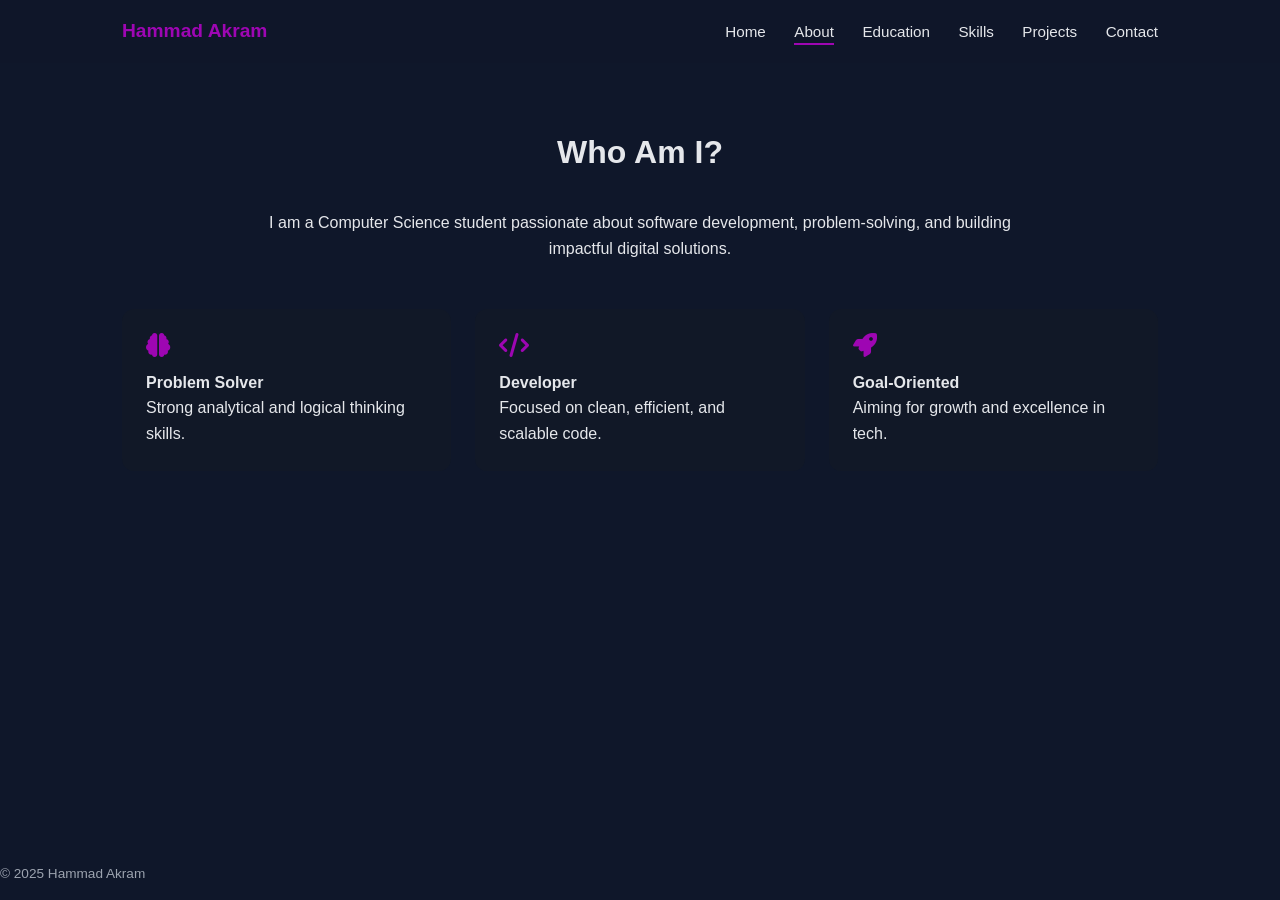
==== about.html @ 242ce47b "upload" ====
<!DOCTYPE html>
<html lang="en">
<head>
  <meta charset="UTF-8">
  <title>About Me</title>
  <link rel="stylesheet" href="style.css">
  <link rel="stylesheet" href="https://cdnjs.cloudflare.com/ajax/libs/font-awesome/6.5.0/css/all.min.css">
</head>
<body>

<header>
  <nav class="navbar">
    <div class="logo">Hammad Akram</div>
    <div class="nav-links">
      <a href="index.html">Home</a>
      <a href="about.html" class="active">About</a>
      <a href="education.html">Education</a>
      <a href="skills.html">Skills</a>
      <a href="projects.html">Projects</a>
      <a href="contact.html">Contact</a>
    </div>
  </nav>
</header>

<section>
  <h2 class="section-title">Who Am I?</h2>
  <p style="text-align:center; max-width:800px; margin:auto;">
    I am a Computer Science student passionate about software development,
    problem-solving, and building impactful digital solutions.
  </p>

  <div class="cards" style="margin-top:3rem;">
    <div class="card">
      <i class="fas fa-brain"></i>
      <h4>Problem Solver</h4>
      <p>Strong analytical and logical thinking skills.</p>
    </div>
    <div class="card">
      <i class="fas fa-code"></i>
      <h4>Developer</h4>
      <p>Focused on clean, efficient, and scalable code.</p>
    </div>
    <div class="card">
      <i class="fas fa-rocket"></i>
      <h4>Goal-Oriented</h4>
      <p>Aiming for growth and excellence in tech.</p>
    </div>
  </div>
</section>

<footer>© 2025 Hammad Akram</footer>
</body>
</html>
---- style.css ----
:root {
  --bg: #0f172a;
  --card: #111827;
  --text: #e5e7eb;
  --muted: #9ca3af;
  --accent: #9e06b3;
}

* {
  margin: 0;
  padding: 0;
  box-sizing: border-box;
}

body {
  font-family: 'Poppins', sans-serif;
  background: var(--bg);
  color: var(--text);
  line-height: 1.6;
}

a {
  text-decoration: none;
  color: inherit;
}
.logo img{
    max-height: 5vw;
    width: auto;
}

.pfp {
  width: 25%;
  height:auto;
  position: absolute;
      right: 100px;
      top: 12vw;
      
      
 
}

.pfp {
 
  object-fit: cover;
  animation: neonDisco 3s infinite linear, pulseGlow 1.5s infinite alternate;
  filter: brightness(1.2) contrast(1.15);
}





header {
  position: sticky;
  top: 0;
  background: rgba(15, 23, 42, 0.95);
  z-index: 1000;
}

.navbar {
  max-width: 1100px;
  margin: auto;
  padding: 1rem 2rem;
  display: flex;
  justify-content: space-between;
  align-items: center;
}

.logo {
  font-weight: 600;
  font-size: 1.2rem;
  color: var(--accent);
}

.nav-links a {
  margin-left: 1.5rem;
  position: relative;
  font-size: 0.95rem;
}

.nav-links a::after {
  content: '';
  position: absolute;
  width: 0;
  height: 2px;
  background: var(--accent);
  left: 0;
  bottom: -5px;
  transition: 0.3s;
}

.nav-links a:hover::after,
.nav-links a.active::after {
  width: 100%;
}


section {
  max-width: 1100px;
  margin: auto;
  padding: 4rem 2rem;
  animation: fadeUp 0.8s ease;
}

.section-title {
  font-size: 2rem;
  margin-bottom: 2rem;
  text-align: center;
}


.heroflex {
  display: flex;
  justify-content: center;
}
.hero{
      width: 50%;
      position: absolute;
      left: 100px;
      top: 15vw;

}

.hero h1 {
  font-size: 2.5rem;
}

.hero span {
  color: var(--accent);
}

.hero p {
  margin: 1rem 0;
  color: var(--muted);
}

.btn-group {
  margin-top: 1.5rem;
}

.btn {
  display: inline-block;
  padding: 0.7rem 1.4rem;
  margin-right: 1rem;
  border-radius: 6px;
  background: var(--accent);
  color: #000;
  font-size: 0.9rem;
  transition: 0.3s;
}

.btn.secondary {
  background: transparent;
  color: var(--accent);
  border: 1px solid var(--accent);
}

.btn:hover {
  transform: translateY(-3px);
  opacity: 0.9;
}


.cards {
  display: grid;
  grid-template-columns: repeat(auto-fit, minmax(250px, 1fr));
  gap: 1.5rem;
}

.card {
  background: var(--card);
  padding: 1.5rem;
  border-radius: 12px;
  transition: 0.3s;
}

.card:hover {
  transform: translateY(-6px);
  box-shadow: 0 10px 30px rgba(0,0,0,0.3);
}

.card i {
  font-size: 1.5rem;
  color: var(--accent);
  margin-bottom: 0.8rem;
}

.skill {
  margin-bottom: 1rem;
}

.skill span {
  font-size: 0.85rem;
}

.progress {
  background: #1f2933;
  border-radius: 20px;
  overflow: hidden;
  margin-top: 0.4rem;
}

.progress div {
  height: 8px;
  background: var(--accent);
}


form {
  max-width: 600px;
  margin: auto;
}

input, textarea {
  width: 100%;
  margin-bottom: 1rem;
  padding: 0.8rem;
  background: #020617;
  border: 1px solid #1e293b;
  color: var(--text);
  border-radius: 6px;
}

textarea {
  resize: none;
  height: 120px;
}


 footer {
  text-align: center;
  color: var(--muted);
  font-size: 0.85rem;
  position: absolute;
  bottom: 15px;
 text-shadow:
    10px 10px 20px rgba(254, 254, 254, 0.8),
}
.footer{
    display: flex;
    justify-content: center;
}


@keyframes fadeUp {
  from {
    opacity: 0;
    transform: translateY(20px);
  }
  to {
    opacity: 1;
    transform: translateY(0);
  }
}


@media (max-width: 768px) {
  .hero {
    grid-template-columns: 1fr;
    text-align: center;
  }
}
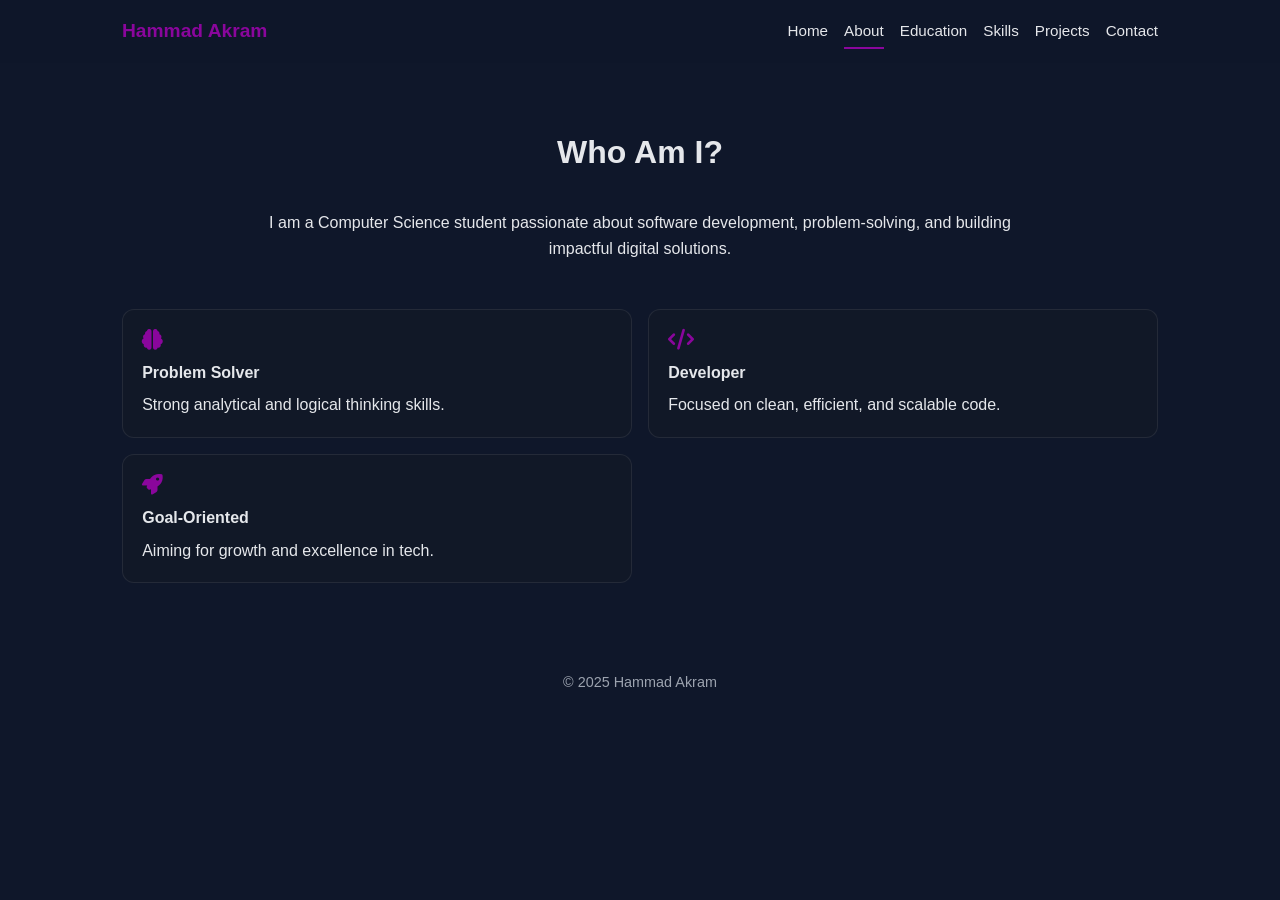
==== commit f62a3378: "Fix HTML syntax for meta and link tags" ====
--- a/about.html
+++ b/about.html
@@ -1,10 +1,9 @@
-<!DOCTYPE html>
-<html lang="en">
 <head>
-  <meta charset="UTF-8">
+  <meta charset="UTF-8" />
+  <meta name="viewport" content="width=device-width, initial-scale=1.0" />
   <title>About Me</title>
-  <link rel="stylesheet" href="style.css">
-  <link rel="stylesheet" href="https://cdnjs.cloudflare.com/ajax/libs/font-awesome/6.5.0/css/all.min.css">
+  <link rel="stylesheet" href="style.css" />
+  <link rel="stylesheet" href="https://cdnjs.cloudflare.com/ajax/libs/font-awesome/6.5.0/css/all.min.css" />
 </head>
 <body>
 
--- a/style.css
+++ b/style.css
@@ -1,12 +1,9 @@
-
-
-
 :root {
   --bg: #0f172a;
   --card: #111827;
   --text: #e5e7eb;
   --muted: #9ca3af;
-  --accent: #9e06b3;
+  --accent: #8a069c;
 }
 
 * {
@@ -15,8 +12,13 @@
   box-sizing: border-box;
 }
 
+html,
 body {
-  font-family: 'Poppins', sans-serif;
+  overflow-x: hidden;
+}
+
+body {
+  font-family: "Poppins", sans-serif;
   background: var(--bg);
   color: var(--text);
   line-height: 1.6;
@@ -26,38 +28,24 @@
   text-decoration: none;
   color: inherit;
 }
-.logo img{
-    max-height: 5vw;
-    width: auto;
-}
-
-.pfp {
-  width: 25%;
-  height:auto;
-  position: absolute;
-      right: 100px;
-      top: 12vw;
-      
-      
- 
-}
-
-.pfp {
- 
-  object-fit: cover;
-  animation: neonDisco 3s infinite linear, pulseGlow 1.5s infinite alternate;
-  filter: brightness(1.2) contrast(1.15);
-}
-
-
-
-
-
+
+/* Media safety */
+img,
+video,
+canvas,
+svg {
+  max-width: 100%;
+  height: auto;
+  display: block;
+}
+
+/* Header / Nav */
 header {
   position: sticky;
   top: 0;
   background: rgba(15, 23, 42, 0.95);
   z-index: 1000;
+  backdrop-filter: blur(6px);
 }
 
 .navbar {
@@ -75,14 +63,26 @@
   color: var(--accent);
 }
 
+.logo img {
+  max-height: 56px;
+  width: auto;
+}
+
+.nav-links {
+  display: flex;
+  flex-wrap: wrap;
+  justify-content: flex-end;
+  gap: 0.75rem 1rem;
+}
+
 .nav-links a {
-  margin-left: 1.5rem;
+  margin-left: 0;
   position: relative;
   font-size: 0.95rem;
 }
 
 .nav-links a::after {
-  content: '';
+  content: "";
   position: absolute;
   width: 0;
   height: 2px;
@@ -97,7 +97,7 @@
   width: 100%;
 }
 
-
+/* Shared section */
 section {
   max-width: 1100px;
   margin: auto;
@@ -111,17 +111,21 @@
   text-align: center;
 }
 
-
+/* Hero */
 .heroflex {
+  max-width: 1100px;
+  margin: auto;
+  padding: 2rem;
   display: flex;
-  justify-content: center;
-}
-.hero{
-      width: 50%;
-      position: absolute;
-      left: 100px;
-      top: 15vw;
-
+  justify-content: space-between;
+  align-items: center;
+  gap: 2rem;
+  flex-wrap: wrap;
+}
+
+.hero {
+  width: min(600px, 100%);
+  position: static;
 }
 
 .hero h1 {
@@ -137,19 +141,33 @@
   color: var(--muted);
 }
 
+.pfp {
+  width: min(320px, 70vw);
+  position: static;
+  margin: 0 auto;
+  object-fit: cover;
+  animation: neonDisco 3s infinite linear, pulseGlow 1.5s infinite alternate;
+  filter: brightness(1.2) contrast(1.15);
+}
+
+/* Buttons */
 .btn-group {
   margin-top: 1.5rem;
+  display: flex;
+  flex-wrap: wrap;
+  gap: 0.6rem;
 }
 
 .btn {
   display: inline-block;
   padding: 0.7rem 1.4rem;
-  margin-right: 1rem;
   border-radius: 6px;
   background: var(--accent);
   color: #000;
   font-size: 0.9rem;
   transition: 0.3s;
+  border: none;
+  cursor: pointer;
 }
 
 .btn.secondary {
@@ -160,95 +178,99 @@
 
 .btn:hover {
   transform: translateY(-3px);
-  opacity: 0.9;
-}
-
-
+}
+
+/* Cards */
 .cards {
   display: grid;
-  grid-template-columns: repeat(auto-fit, minmax(250px, 1fr));
-  gap: 1.5rem;
+  grid-template-columns: repeat(2, minmax(0, 1fr));
+  gap: 1rem;
+  margin-top: 1rem;
 }
 
 .card {
   background: var(--card);
-  padding: 1.5rem;
+  border: 1px solid rgba(255, 255, 255, 0.08);
   border-radius: 12px;
-  transition: 0.3s;
-}
-
-.card:hover {
-  transform: translateY(-6px);
-  box-shadow: 0 10px 30px rgba(0,0,0,0.3);
+  padding: 1.2rem;
 }
 
 .card i {
-  font-size: 1.5rem;
+  font-size: 1.3rem;
   color: var(--accent);
-  margin-bottom: 0.8rem;
-}
-
+  margin-bottom: 0.6rem;
+}
+
+.card h4 {
+  margin-bottom: 0.45rem;
+}
+
+/* Skills */
 .skill {
   margin-bottom: 1rem;
 }
 
 .skill span {
-  font-size: 0.85rem;
+  display: block;
+  margin-bottom: 0.35rem;
 }
 
 .progress {
-  background: #1f2933;
-  border-radius: 20px;
+  width: 100%;
+  background: #1f2937;
+  border-radius: 999px;
   overflow: hidden;
-  margin-top: 0.4rem;
-}
-
-.progress div {
-  height: 8px;
+  height: 10px;
+}
+
+.progress > div {
+  height: 100%;
   background: var(--accent);
 }
 
-
+/* Form */
 form {
-  max-width: 600px;
+  max-width: 700px;
   margin: auto;
-}
-
-input, textarea {
+  display: grid;
+  gap: 0.8rem;
+}
+
+form input,
+form textarea,
+form button {
   width: 100%;
-  margin-bottom: 1rem;
-  padding: 0.8rem;
-  background: #020617;
-  border: 1px solid #1e293b;
+  max-width: 100%;
+  font: inherit;
+}
+
+form input,
+form textarea {
+  background: #0b1220;
   color: var(--text);
-  border-radius: 6px;
-}
-
-textarea {
-  resize: none;
-  height: 120px;
-}
-
-
- footer {
+  border: 1px solid #2a3445;
+  border-radius: 8px;
+  padding: 0.8rem 0.9rem;
+}
+
+form textarea {
+  min-height: 140px;
+  resize: vertical;
+}
+
+/* Footer */
+footer {
   text-align: center;
   color: var(--muted);
-  font-size: 0.85rem;
-  position: absolute;
-  bottom: 15px;
- text-shadow:
-    10px 10px 20px rgba(254, 254, 254, 0.8),
-}
-.footer{
-    display: flex;
-    justify-content: center;
-}
-
-
+  padding: 1.5rem 1rem 2rem;
+  font-size: 0.9rem;
+}
+
+/* Animations */
 @keyframes fadeUp {
   from {
     opacity: 0;
-    transform: translateY(20px);
+    transform: translateY(14px);
   }
   to {
     opacity: 1;
@@ -256,10 +278,83 @@
   }
 }
 
-
-@media (max-width: 768px) {
-  .hero {
+@keyframes pulseGlow {
+  from {
+    filter: brightness(1.1) contrast(1.05);
+  }
+  to {
+    filter: brightness(1.25) contrast(1.2);
+  }
+}
+
+@keyframes neonDisco {
+  0% {
+    filter: hue-rotate(0deg) brightness(1.15);
+  }
+  100% {
+    filter: hue-rotate(360deg) brightness(1.15);
+  }
+}
+
+/* Tablet and down */
+@media (max-width: 900px) {
+  .navbar {
+    padding: 0.9rem 1rem;
+    flex-direction: column;
+    align-items: flex-start;
+    gap: 0.75rem;
+  }
+
+  .nav-links {
+    width: 100%;
+    justify-content: flex-start;
+  }
+
+  section {
+    padding: 2.5rem 1rem;
+  }
+
+  .section-title {
+    font-size: 1.6rem;
+  }
+
+  .hero h1 {
+    font-size: 2rem;
+  }
+
+  .hero p {
+    font-size: 0.95rem;
+  }
+
+  .cards {
     grid-template-columns: 1fr;
-    text-align: center;
-  }
-}
+  }
+}
+
+/* Phone */
+@media (max-width: 600px) {
+  .logo img {
+    max-height: 44px;
+  }
+
+  .heroflex {
+    padding: 1.25rem 1rem;
+  }
+
+  .hero h1 {
+    font-size: 1.7rem;
+    line-height: 1.25;
+  }
+
+  .pfp {
+    width: min(280px, 85vw);
+  }
+
+  .section-title {
+    font-size: 1.4rem;
+  }
+
+  .nav-links a {
+    font-size: 0.9rem;
+  }
+}
